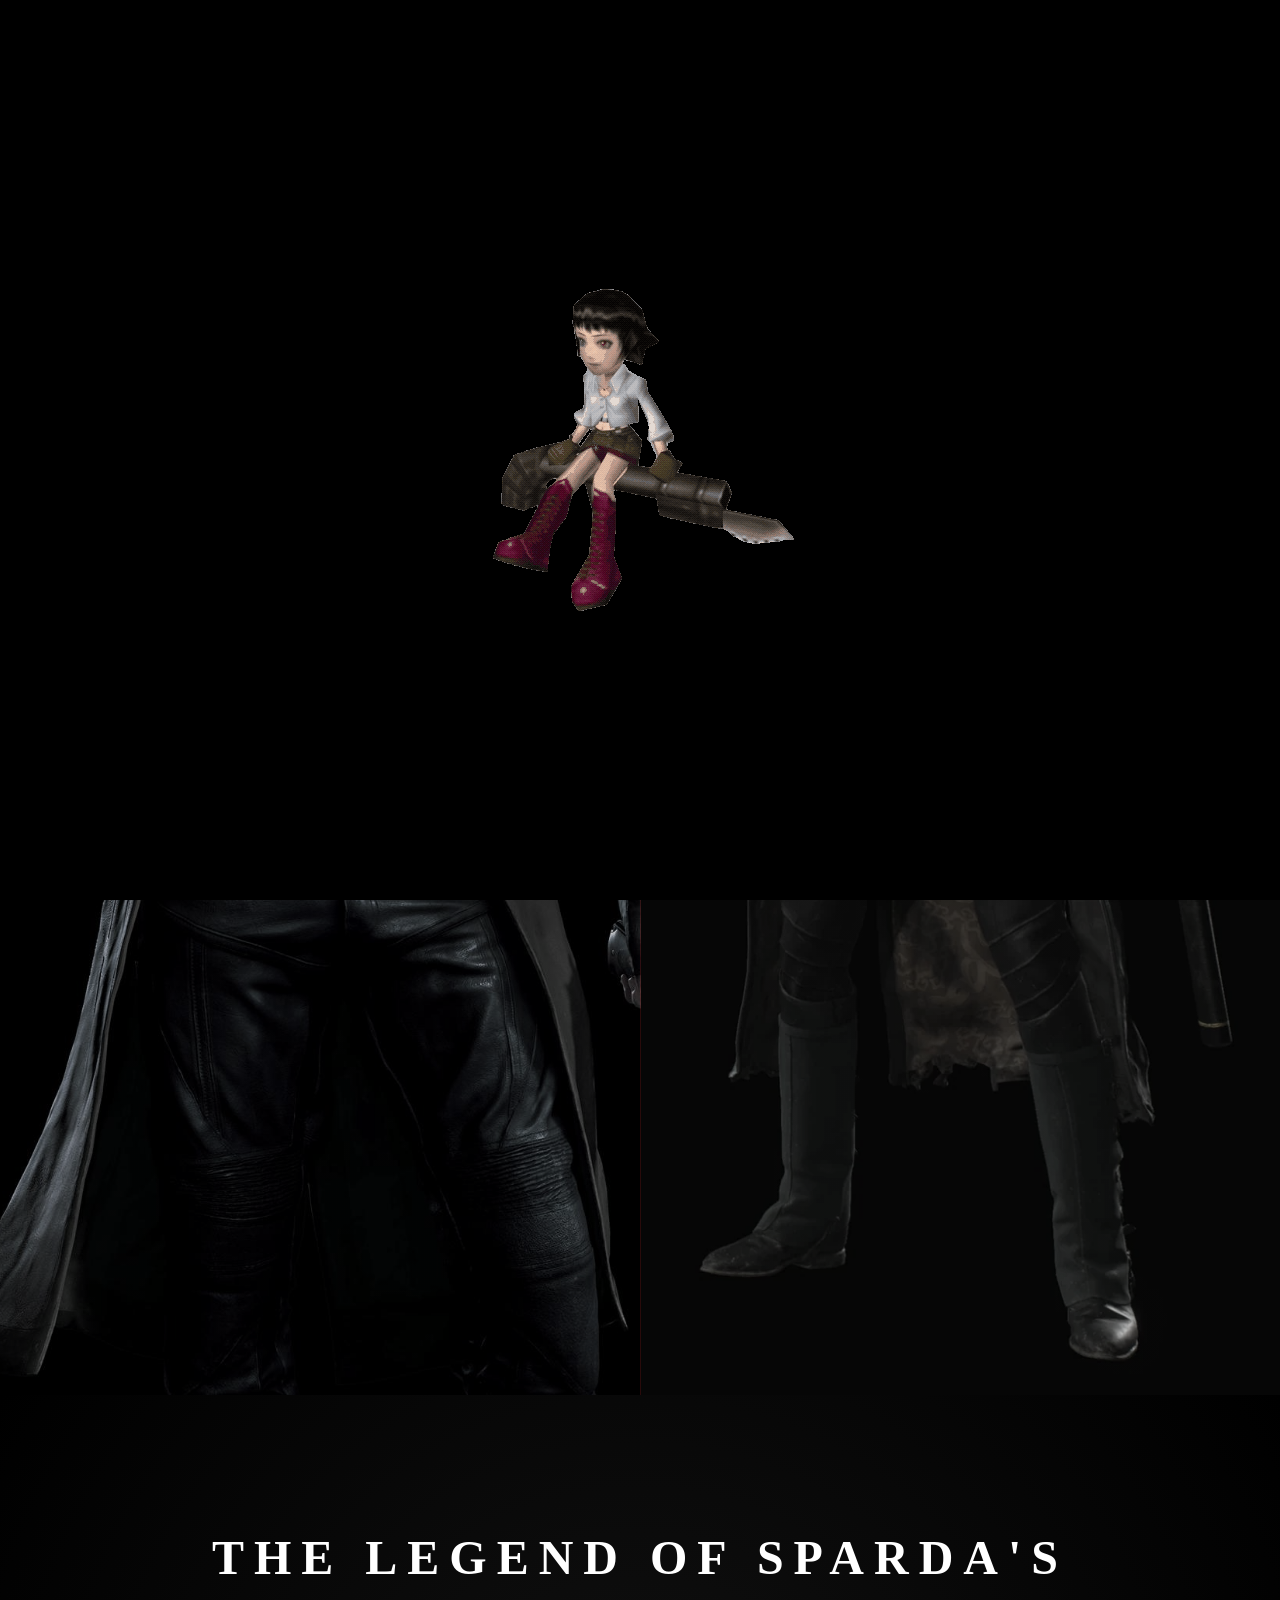
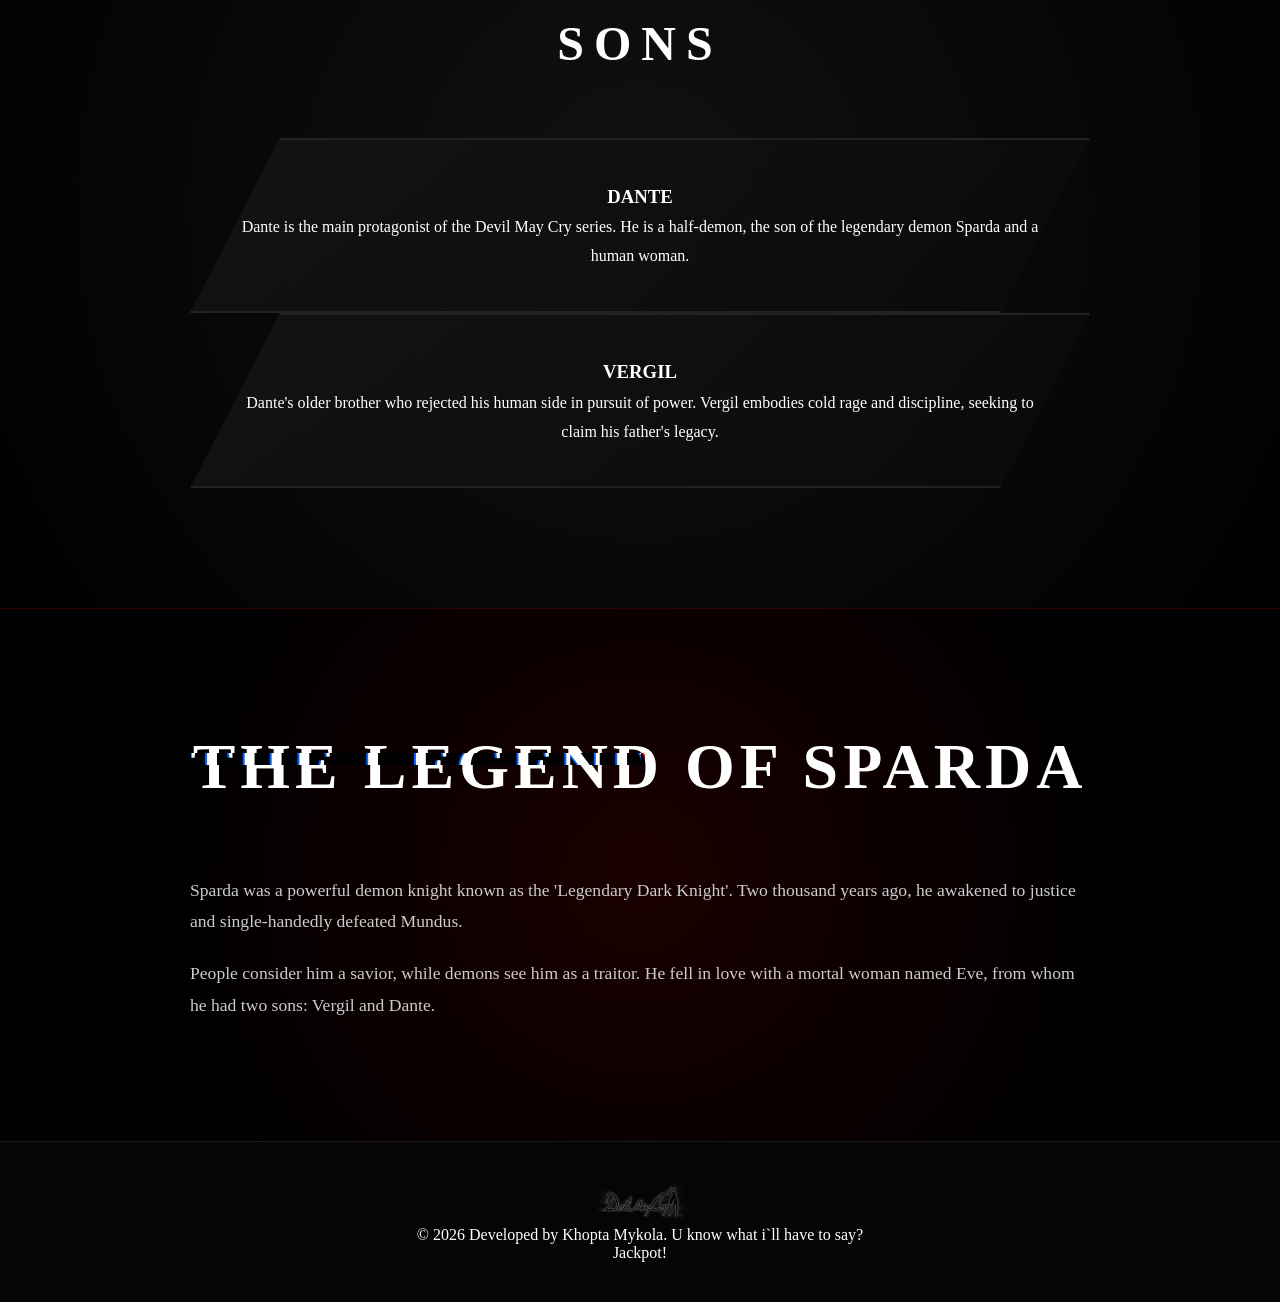
==== index.html @ fee52f25 "Add files via upload" ====
<!DOCTYPE html>
<html lang="en">
<head>
    <meta charset="UTF-8">
    <meta name="viewport" content="width=device-width, initial-scale=1.0">
    <title>home</title>
    <link rel="stylesheet" href="css/main.css">
    <link rel="stylesheet" href="css/loader.css">
    
</head>
<body>
  
    <div id="loader">
        <img src="assets/image/lady.gif.gif" alt="запуск" />
    </div>
    <header class="main-header">
    <div class="logo-container">
        <img src="assets/image/dmc.png" alt="DMC Logo" class="nav-logo">
    </div>
    <nav class="nav-links">
        <a href="index.html" data-lang="nav_index"></a>
        <a href="weapons.html" data-lang="nav_chars"></a>
        <a href="music.html" data-lang="nav_music"></a>
        <a href="gallery.html" data-lang="nav_gallery"></a>
        <a href="story.html" data-lang="nav_story"></a>
         <a href="about.html" data-lang="nav_about"></a>
    </nav>
    <div class="lang-switcher">
        <button onclick="changeLang('ua')">UA</button>
        <button onclick="changeLang('en')">EN</button>
    </div>
</header>



<main class="hero-container">
    <div class="character-side dante" onclick="location.href='dante.html'">
        <div class="character-info">
            <h1 data-lang="dante_name">DANTE</h1>
            <p data-lang="dante_motto">Jackpot!</p>
        </div>
    </div>
    <div class="character-side vergil" onclick="location.href='vergil.html'">
        <div class="character-info">
        <h1 data-lang="vergil_name">VERGIL</h1>
            <p data-lang="vergil_motto">I need more... Power!</p>
    </div>
    </div>
</main>

<section class="story-section">
    <div class="particles-container">
    <div class="particle red"></div>
    <div class="particle white"></div>
</div>
    <div class="container">
        <h2 class="section-title" data-lang="story_title">SONS OF SPARDA</h2>
        
        <div class="brothers-flex">
        <div class="brother-card dante-bio">
                <h3 data-lang="dante_name">DANTE</h3>
                <p data-lang="dante_bio_main">
                </p>
         </div>

            <div class="brother-card vergil-bio">
                <h3 data-lang="vergil_name">VERGIL</h3>
                <p data-lang="vergil_bio_main">
                </p>
           </div>
        </div>
    </div>
</section>
<section class="legend-section">
    <div class="container">
        <div class="glitch-wrapper">
            <h2 class="glitch-title" data-lang="legend"  data-text="THE LEGEND OF SPARDA"></h2>
        </div>
        
        <div class="sparda-content">
            <div class="sparda-text">
                <p data-lang="legend_content">
                    
                </p>
                <p data-lang="legend_content2">
                    Він обрав людство замість демонічної крові, залишивши своїм синам не лише велику силу, а й тягар вічного протистояння. Його ім'я стало легендою, а його мечі — ключами до долі всього світу.
                </p>
            </div>
        </div>
    </div>
</section>

    <script src="js/loader.js"></script>
    <script src="js/navigation.js"></script>
    <script src="js/lang.js"></script>
    <footer class="main-footer">
    <div class="footer-line"></div>
    <div class="footer-content">
        <div class="footer-logo">
            <img src="assets/image/dmc.png" alt="DMC">
        </div>
        <p>© 2026 Developed by Khopta Mykola. U know what i`ll have to say?</p>
        <div class="social-links">
            <span>Jackpot!</span>
        </div>
    </div>
</footer>
</body>
</html>
---- css/main.css ----
/* --- 1. БАЗОВІ НАЛАШТУВАННЯ --- */
* {
    margin: 0;
    padding: 0;
    box-sizing: border-box;
}

body {
    background-color: #000;
    color: #fff;
    font-family: 'Cinzel', serif; 
    overflow-x: hidden;
}

/* --- 2. ПАНЕЛЬ НАВІГАЦІЇ (HEADER) --- */
.main-header {
    position: fixed;
    top: 0;
    left: 0;
    width: 100%;
    height: 80px;
    display: flex;
    justify-content: space-between;
    align-items: center;
    padding: 0 50px;
    background: rgba(0, 0, 0, 0.8); /* Напівпрозорий фон */
    z-index: 1000;
}

.nav-logo {
    height: 40px;
    width: auto;
    filter: drop-shadow(0 0 7px rgba(255, 0, 0, 0.6));
}

.nav-links a {
    color: #ccc;
    text-decoration: none;
    margin: 0 20px;
    font-size: 0.9rem;
    text-transform: uppercase;
    letter-spacing: 2px;
    transition: 0.3s;
}

.nav-links a:hover {
    color: #fff;
    text-shadow: 0 0 10px #fff;
}

.lang-switcher {
    display: flex;
    gap: 10px;
}

.lang-switcher button {
    background: transparent;
    border: 1px solid rgba(255,255,255,0.5);
    color: white;
    padding: 5px 12px;
    cursor: pointer;
    font-family: inherit;
    transition: 0.3s;
}

.lang-switcher button:hover {
    background: #ff0000;
    border-color: #ff0000;
}

/* --- 3. ГОЛОВНИЙ КОНТЕЙНЕР (ГЕРОЇ) --- */
.hero-container {
    display: flex;
    width: 100%;
    height: 100vh;
    overflow: hidden;
}

.character-side {
    flex: 1;
    position: relative;
    display: flex;
    justify-content: center;
    align-items: center;
    transition: flex 0.7s cubic-bezier(0.2, 1, 0.3, 1);
    cursor: pointer;
    background-size: cover;
    background-position: center;
    background-repeat: no-repeat;
    filter: grayscale(0.6);
}

.character-side:hover {
    flex: 1.5;
    filter: grayscale(0);
}

/* ФОТО ГЕРОЇВ */
.dante {
    background-image: linear-gradient(rgba(0,0,0,0.2), rgba(0,0,0,0.2)), 
                      url('../assets/image/dante.jpg');
    border-right: 1px solid rgba(255,0,0,0.3);
}

.vergil {
    background-image: linear-gradient(rgba(0,0,0,0.2), rgba(0,0,0,0.2)), 
                      url('../assets/image/vergil.webp');
}

.character-info {
    text-align: center;
    z-index: 5;
    pointer-events: none;
}

.character-info h1 {
    font-size: 4.5rem;
    letter-spacing: 8px;
    text-shadow: 2px 2px 20px #000;
}

/* --- 4. КАРТКИ БРАТІВ ТА ЕФЕКТИ --- */
.brother-card {
    flex: 1;
    padding: 40px;
    background: linear-gradient(135deg, rgba(20, 20, 20, 0.9) 0%, rgba(10, 10, 10, 0.9) 100%);
    border: 2px solid #222;
    clip-path: polygon(10% 0, 100% 0, 90% 100%, 0 100%);
    position: relative;
    transition: 0.5s;
    overflow: hidden;
}

.dante-bio:hover {
    border-color: #f00;
    transform: scale(1.05) skewX(-2deg);
    box-shadow: 0 0 40px rgba(255, 0, 0, 0.3);
}

.vergil-bio:hover {
    border-color: #0066ff;
    transform: scale(1.05) skewX(2deg);
    box-shadow: 0 0 40px rgba(1, 39, 77, 0.663);
}

/* Секція Спарди */
.legend-section {
    padding: 100px 0;
    background: radial-gradient(circle at center, #1a0000 0%, #000 70%);
    border-top: 1px solid #300;
}

/* Магія Глітча */
.glitch-wrapper {
    text-align: center;
    margin-bottom: 50px;
}

.glitch-title {
    color: white;
    font-size: 4rem;
    font-weight: 900;
    position: relative;
    display: inline-block;
    text-transform: uppercase;
    letter-spacing: 5px;
}

.glitch-title::before,
.glitch-title::after {
    content: attr(data-text);
    position: absolute;
    top: 0;
    left: 0;
    width: 100%;
    height: 100%;
    background: black;
}

.glitch-title::before {
    left: 2px;
    text-shadow: -2px 0 #ff0000;
    clip: rect(44px, 450px, 56px, 0);
    animation: glitch-anim 5s infinite linear alternate-reverse;
}

.glitch-title::after {
    left: -2px;
    text-shadow: -2px 0 #0066ff;
    clip: rect(44px, 450px, 56px, 0);
    animation: glitch-anim 2s infinite linear alternate-reverse;
}

@keyframes glitch-anim {
    0% { clip: rect(31px, 9999px, 94px, 0); }
    5% { clip: rect(70px, 9999px, 71px, 0); }
    10% { clip: rect(29px, 9999px, 83px, 0); }
    15% { clip: rect(16px, 9999px, 91px, 0); }
    20% { clip: rect(2px, 9999px, 23px, 0); }
    /* ... і так далі, створює ефект тремтіння */
    100% { clip: rect(67px, 9999px, 62px, 0); }
}

/* Контент */
.sparda-content {
    display: flex;
    align-items: center;
    gap: 40px;
    max-width: 900px;
    margin: 0 auto;
}

.sparda-text p {
    font-size: 1.1rem;
    color: #ccc;
    line-height: 1.8;
    margin-bottom: 20px;
}

.floating-symbol {
    width: 200px;
    filter: drop-shadow(0 0 10px #f00);
    animation: float 4s ease-in-out infinite;
}

@keyframes float {
    0%, 100% { transform: translateY(0); }
    50% { transform: translateY(-20px); }
}

/* --- 5. ФУТЕР --- */
.main-footer {
    padding: 40px 0;
    background: #050505;
    text-align: center;
    border-top: 1px solid #1a1a1a;
}

.footer-logo img {
    height: 40px;
    filter: grayscale(1) brightness(0.8);
    transition: 0.3s;
}

.jackpot-text {
    display: block;
    margin-top: 10px;
    color: #ff0000;
    font-weight: bold;
    opacity: 0.6;
    letter-spacing: 3px;
}
---- css/loader.css ----
#loader {
            position: fixed !important;
            top: 0;
            left: 0;
            width: 100vw;
            height: 100vh;
            background: #000;
            display: flex;
            justify-content: center;
            align-items: center;
            z-index: 999999;
            transition: opacity 0.4s ease;
        }
        .loader-hidden {
            opacity: 0 !important;
            pointer-events: none !important;
        }
* {
    margin: 0;
    padding: 0;
    box-sizing: border-box; /* Щоб падінги не "роздували" елементи */
}

body {
    background-color: #000;
    color: #fff;
    font-family: 'Cinzel', serif; /* Готичний стиль, якщо підключений Google Fonts */
    overflow-x: hidden; /* Щоб не було горизонтальної прокрутки */
}

/* --- 2. ПАНЕЛЬ НАВІГАЦІЇ (HEADER) --- */
.main-header {
    position: fixed;
    top: 0;
    left: 0;
    width: 100%;
    height: 80px;
    display: flex;
    justify-content: space-between; /* Розносить Лого, Меню і Кнопки по краях */
    align-items: center;
    padding: 0 50px;
    background: linear-gradient(to bottom, rgba(0,0,0,0.9), transparent);
    z-index: 1000;
}




.nav-links a {
    color: #ccc;
    text-decoration: none;
    margin: 0 20px;
    font-size: 0.9rem;
    text-transform: uppercase;
    letter-spacing: 2px;
    transition: 0.3s;
}

.nav-links a:hover {
    color: #fff;
    text-shadow: 0 0 10px #fff;
}

/* Кнопки мов */
.lang-switcher {
    display: flex;
    gap: 10px;
}

.lang-switcher button {
    background: transparent;
    border: 1px solid rgba(255,255,255,0.5);
    color: white;
    padding: 5px 12px;
    cursor: pointer;
    font-family: inherit;
    transition: 0.3s;
}

.lang-switcher button:hover {
    background: #ff0000;
    border-color: #ff0000;
}

/* --- 3. ГОЛОВНИЙ КОНТЕЙНЕР (ГЕРОЇ) --- */
.hero-container {
    display: flex; /* СТАВИТЬ ГЕРОЇВ ПОРУЧ (ЗЛІВА НАПРАВО) */
    width: 100%;
    height: 155vh;
    overflow: hidden;
}

.character-side {
    flex: 1; /* Кожен займає порівну місця */
    position: relative;
    display: flex;
    justify-content: center;
    align-items: center;
    transition: flex 0.8s cubic-bezier(0.25, 1, 0.3, 1);
    cursor: pointer;
    background-size: cover; /* Щоб фото не плющило */
    background-position: center;
    background-repeat: no-repeat;
    filter: grayscale(0.6); /* Ефект DMC: трохи похмуро, поки не наведеш */
}

.character-side:hover {
    flex: 1.6; /* Розширюється при наведенні */
    filter: grayscale(0);
}

/* ФОТО (Заміни шляхи на власні) */
.dante {
    background-image: linear-gradient(rgba(0,0,0,0.2), rgba(0,0,0,0.2)), 
                      url('../assets/image/dante.jpg');
    border-right: 1px solid rgba(255,0,0,0.3);
}

.vergil {
    background-image: linear-gradient(rgba(0,0,0,0.2), rgba(0,0,0,0.2)), 
                      url('../assets/image/vergil.webp');
}

/* Текст на героях */
.character-info {
    text-align: center;
    z-index: 5;
    pointer-events: none; /* Щоб текст не заважав клікати по фону */
}

.character-info h1 {
    font-size: 4.5rem;
    letter-spacing: 8px;
    margin-bottom: 5px;
    text-shadow: 2px 2px 20px #000;
}

.character-info p {
    font-size: 1.2rem;
    color: #ff0000;
    text-transform: uppercase;
    letter-spacing: 3px;
}

/* --- 4. СЕКЦІЯ ІСТОРІЇ (НИЖЧЕ) --- */
.story-section {
    padding: 120px 20px;
    background-color: #050505;
    background-image: radial-gradient(circle at center, #111 0%, #000 100%);
    text-align: center;
}

.story-section h2 {
    font-size: 3rem;
    color: #fff;
    margin-bottom: 50px;
    letter-spacing: 10px;
    text-transform: uppercase;
}

.container {
    max-width: 900px;
    margin: 0 auto;
    line-height: 1.8;
}

.story-content p {
    font-size: 1.1rem;
    color: #aaa;
    margin-bottom: 30px;
}

/* --- 5. ЛОАДЕР (додатково, щоб не було конфліктів) --- */
#loader {
    /* Твої стилі лоадера тут залишаються без змін */

}
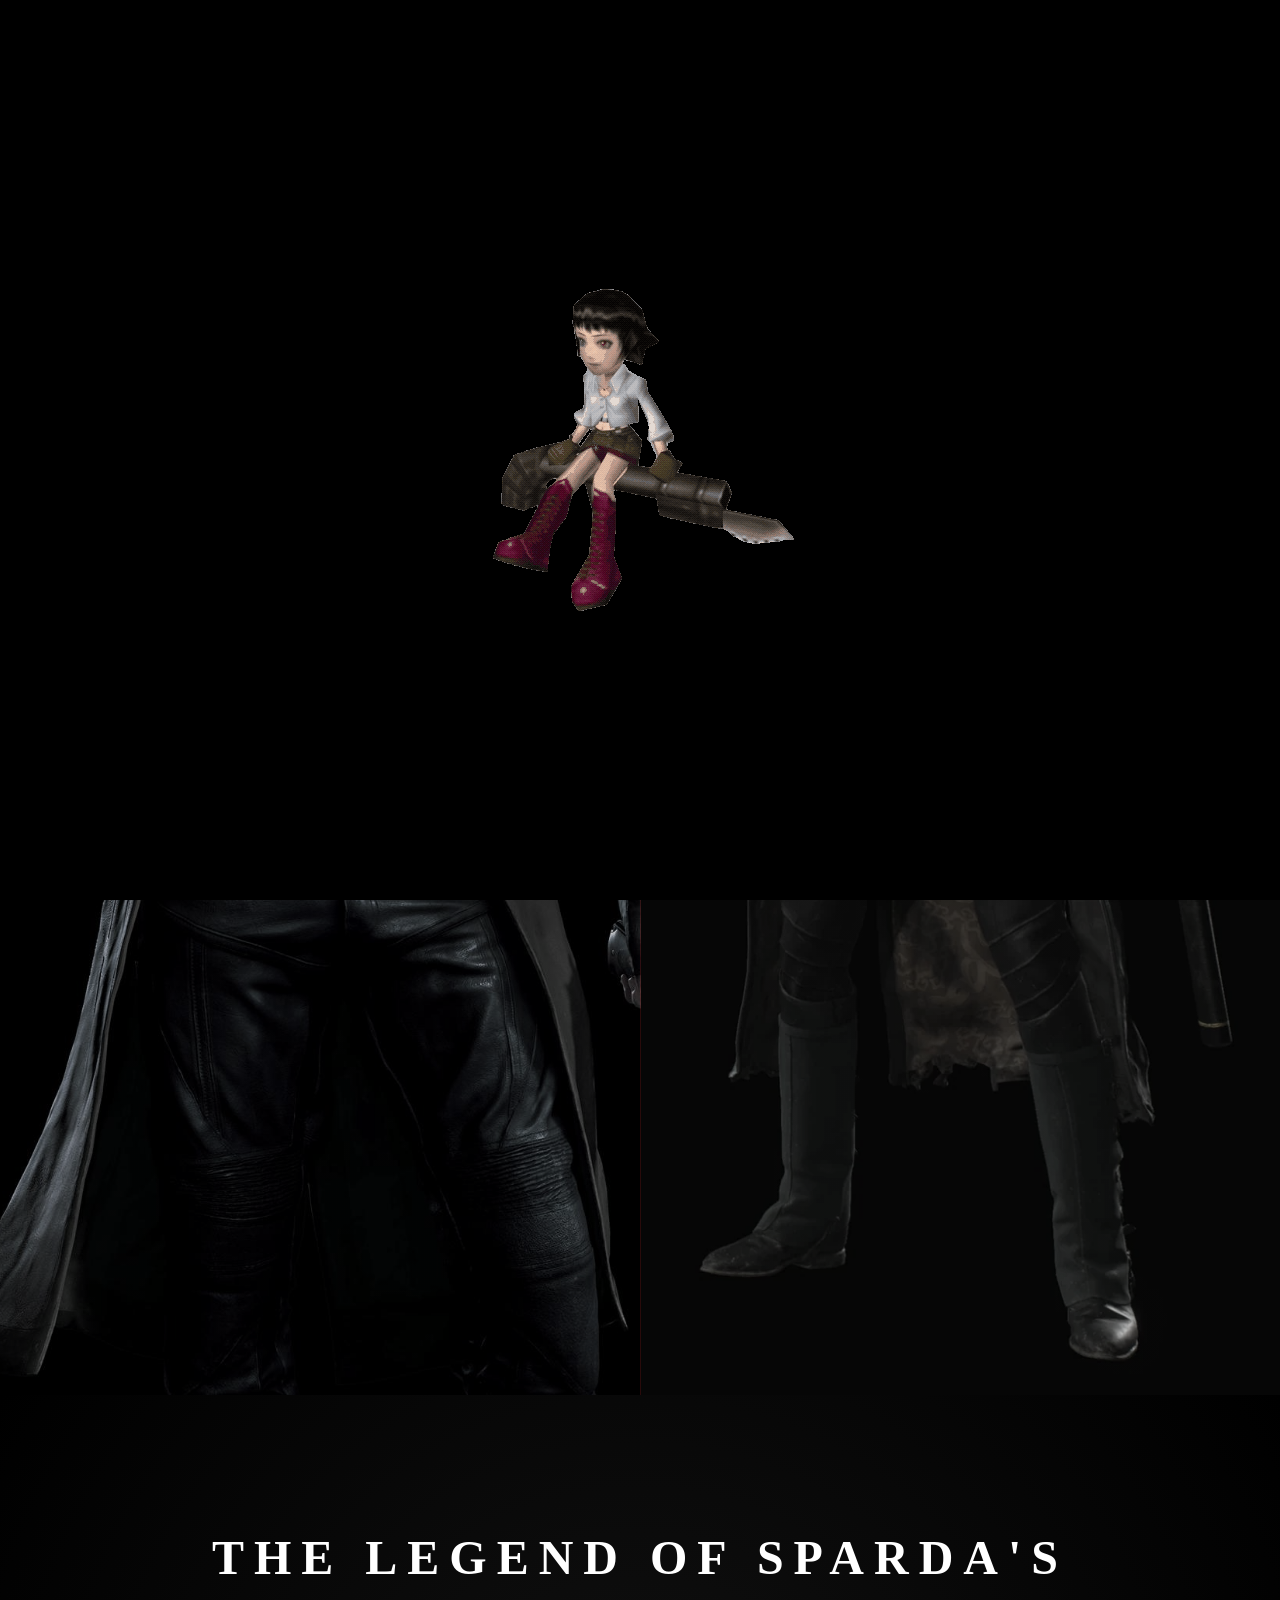
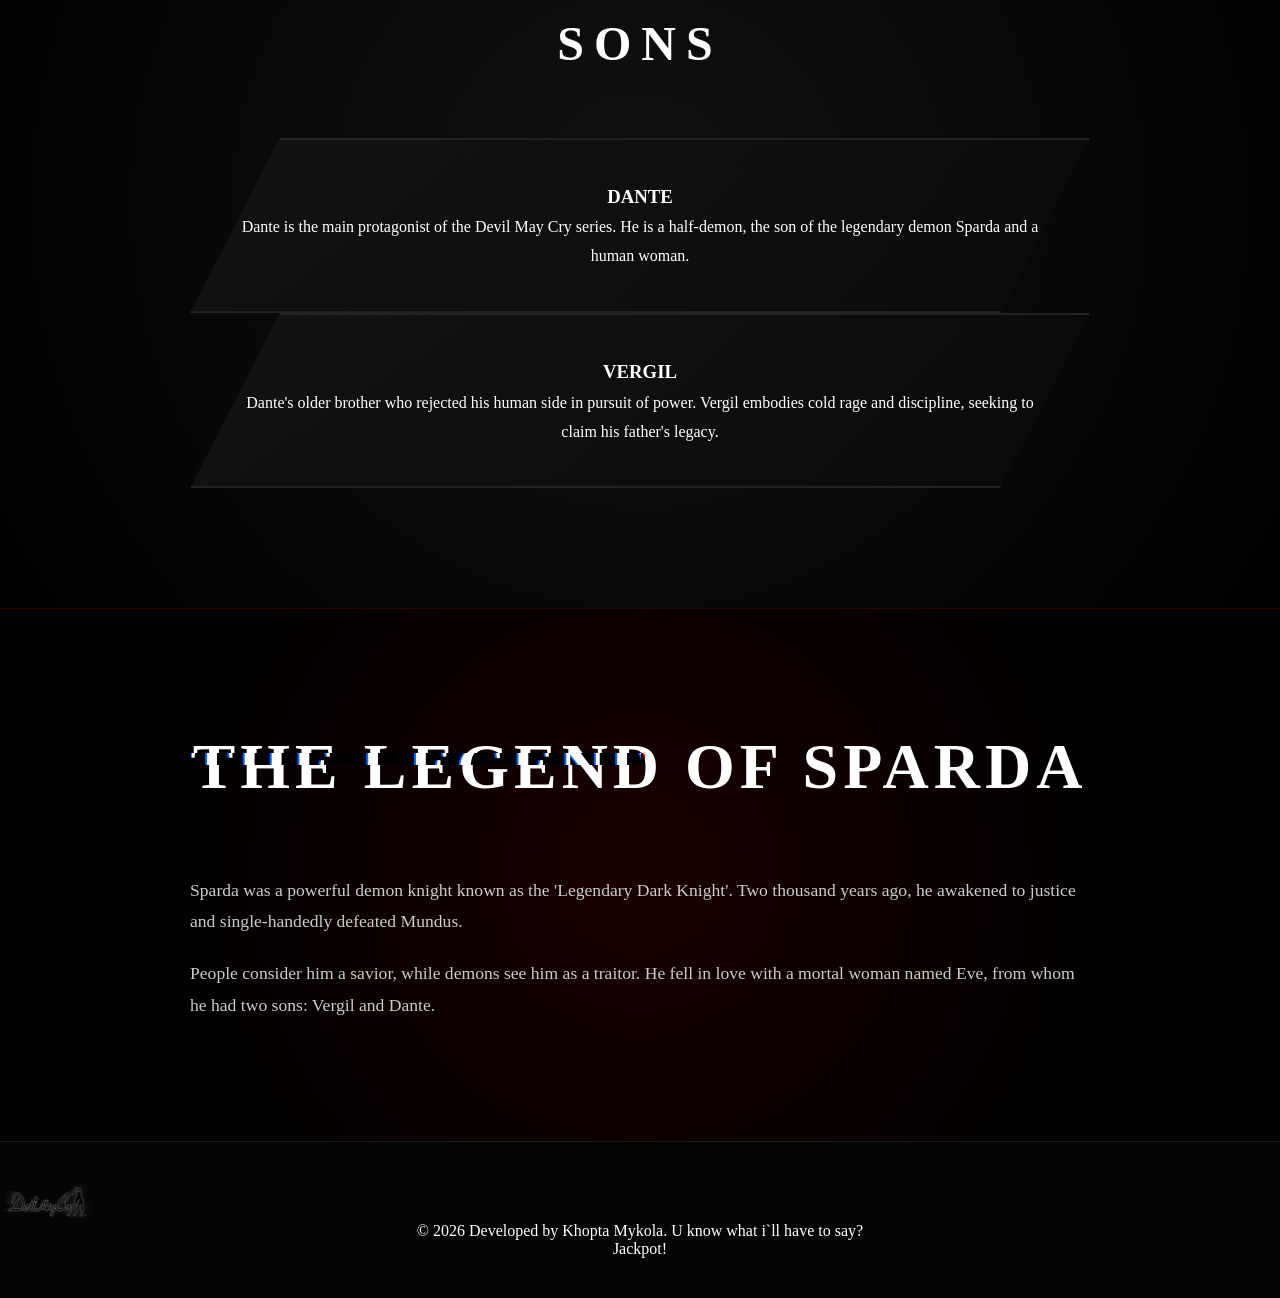
==== commit 5eaea839: "Update language switcher for mobile view Removed the old language switcher and added mobile language" ====
--- a/index.html
+++ b/index.html
@@ -17,18 +17,26 @@
     <div class="logo-container">
         <img src="assets/image/dmc.png" alt="DMC Logo" class="nav-logo">
     </div>
+
+    <div class="menu-toggle" id="mobile-menu">
+        <span class="bar"></span>
+        <span class="bar"></span>
+        <span class="bar"></span>
+    </div>
+
     <nav class="nav-links">
         <a href="index.html" data-lang="nav_index"></a>
         <a href="weapons.html" data-lang="nav_chars"></a>
         <a href="music.html" data-lang="nav_music"></a>
         <a href="gallery.html" data-lang="nav_gallery"></a>
         <a href="story.html" data-lang="nav_story"></a>
-         <a href="about.html" data-lang="nav_about"></a>
+        <a href="about.html" data-lang="nav_about"></a>
+        
+        <div class="mobile-lang">
+            <button onclick="changeLang('ua')">UA</button>
+            <button onclick="changeLang('en')">EN</button>
+        </div>
     </nav>
-    <div class="lang-switcher">
-        <button onclick="changeLang('ua')">UA</button>
-        <button onclick="changeLang('en')">EN</button>
-    </div>
 </header>
 
 
@@ -106,4 +114,4 @@
     </div>
 </footer>
 </body>
-</html>+</html>
--- a/css/main.css
+++ b/css/main.css
@@ -250,4 +250,45 @@
     font-weight: bold;
     opacity: 0.6;
     letter-spacing: 3px;
-}+}
+@media (max-width: 768px){
+    .main-header {
+        flex-direction: column;
+        height: auto;
+        padding: 10px 0;
+    }
+    .nav-links {
+        flex-wrap: wrap;
+        justify-content: center;
+        gap: 10px;
+        margin: 10px 0;
+    }
+    .hero-container {
+        flex-direction: column;
+        height: auto;
+        margin-top: 120px;
+    }
+    .character-side {
+        width: 100%;
+        height: 50vh;
+    }
+    .brother-flex {
+        flex-direction: column;
+        align-items: center;
+        gap: 20px;
+    }
+    .brother-card {
+        width: 90%;
+    }
+    .section-title {
+        font-size: 1.8rem;
+    }
+    .character-info h1 {
+        fonnt-size: 2.5 rem;
+    }
+}
+img {
+    max-width:100%;
+    height: auto;
+    display: block;
+}
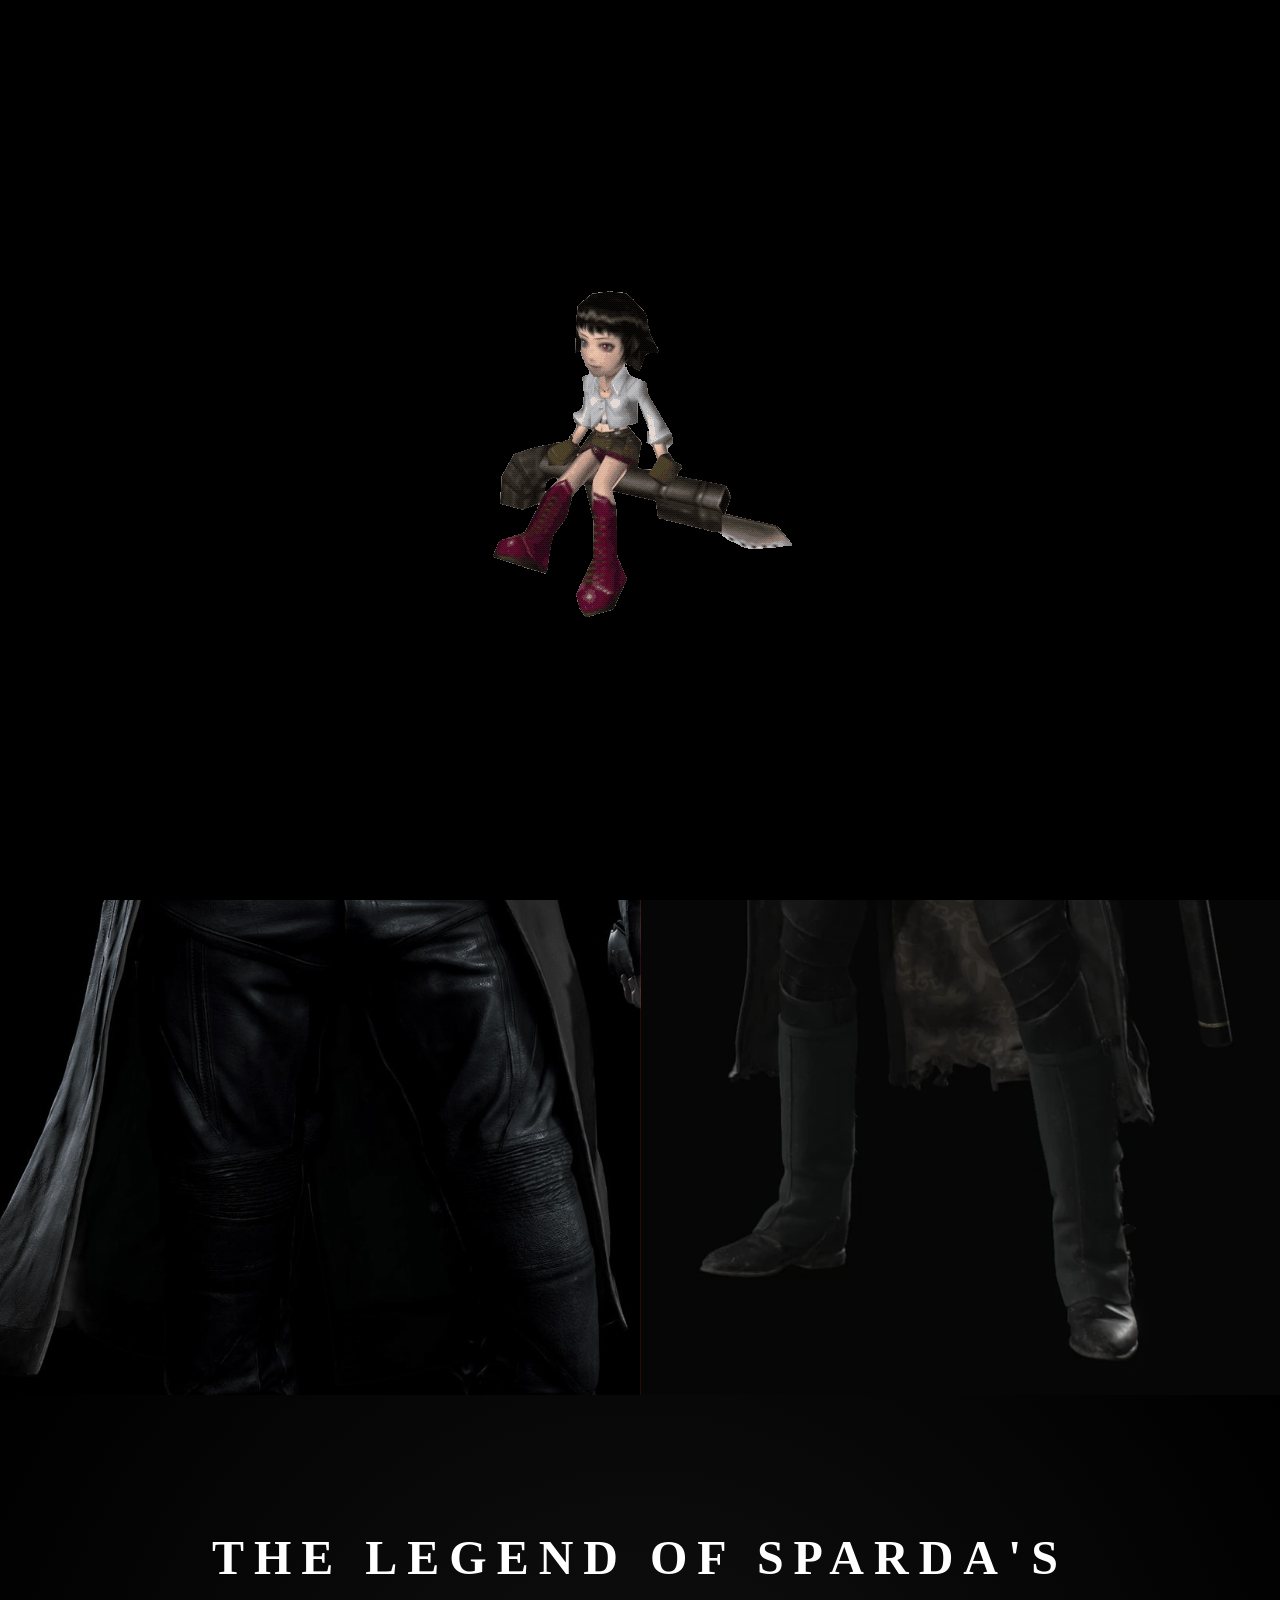
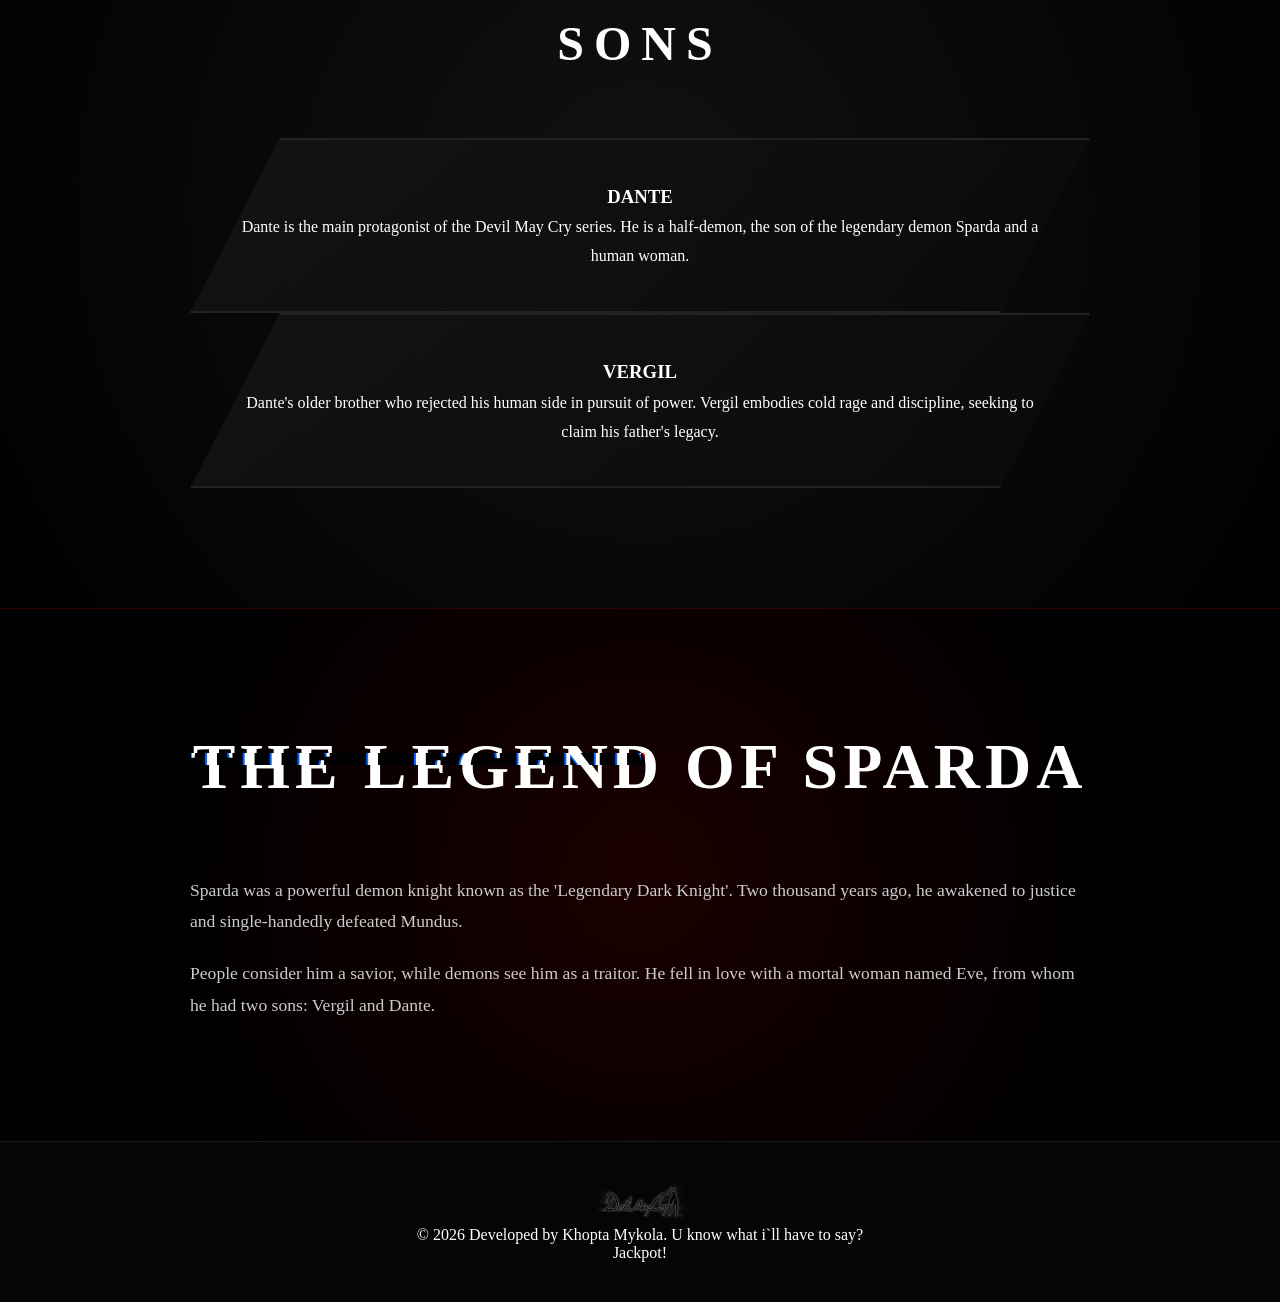
==== commit 32de908b: "Add files via upload" ====
--- a/index.html
+++ b/index.html
@@ -31,12 +31,11 @@
         <a href="gallery.html" data-lang="nav_gallery"></a>
         <a href="story.html" data-lang="nav_story"></a>
         <a href="about.html" data-lang="nav_about"></a>
-        
-        <div class="mobile-lang">
-            <button onclick="changeLang('ua')">UA</button>
-            <button onclick="changeLang('en')">EN</button>
-        </div>
     </nav>
+    <div class="lang-switcher">
+        <button onclick="changeLang('ua')">UA</button>
+        <button onclick="changeLang('en')">EN</button>
+    </div>
 </header>
 
 
@@ -114,4 +113,4 @@
     </div>
 </footer>
 </body>
-</html>
+</html>
--- a/css/main.css
+++ b/css/main.css
@@ -1,5 +1,5 @@
 
-/* --- 1. БАЗОВІ НАЛАШТУВАННЯ --- */
+/* бейз сетінгс */
 * {
     margin: 0;
     padding: 0;
@@ -13,7 +13,7 @@
     overflow-x: hidden;
 }
 
-/* --- 2. ПАНЕЛЬ НАВІГАЦІЇ (HEADER) --- */
+/* хедер*/
 .main-header {
     position: fixed;
     top: 0;
@@ -24,7 +24,7 @@
     justify-content: space-between;
     align-items: center;
     padding: 0 50px;
-    background: rgba(0, 0, 0, 0.8); /* Напівпрозорий фон */
+    background: rgba(0, 0, 0, 0.8); /* полупрозорий фон */
     z-index: 1000;
 }
 
@@ -69,7 +69,7 @@
     border-color: #ff0000;
 }
 
-/* --- 3. ГОЛОВНИЙ КОНТЕЙНЕР (ГЕРОЇ) --- */
+/* данте і верг */
 .hero-container {
     display: flex;
     width: 100%;
@@ -96,7 +96,7 @@
     filter: grayscale(0);
 }
 
-/* ФОТО ГЕРОЇВ */
+/* фото*/
 .dante {
     background-image: linear-gradient(rgba(0,0,0,0.2), rgba(0,0,0,0.2)), 
                       url('../assets/image/dante.jpg');
@@ -120,7 +120,7 @@
     text-shadow: 2px 2px 20px #000;
 }
 
-/* --- 4. КАРТКИ БРАТІВ ТА ЕФЕКТИ --- */
+/* ефекти та кардс  */
 .brother-card {
     flex: 1;
     padding: 40px;
@@ -151,7 +151,7 @@
     border-top: 1px solid #300;
 }
 
-/* Магія Глітча */
+/* глітч */
 .glitch-wrapper {
     text-align: center;
     margin-bottom: 50px;
@@ -198,7 +198,7 @@
     10% { clip: rect(29px, 9999px, 83px, 0); }
     15% { clip: rect(16px, 9999px, 91px, 0); }
     20% { clip: rect(2px, 9999px, 23px, 0); }
-    /* ... і так далі, створює ефект тремтіння */
+    /* ефект тряски  */
     100% { clip: rect(67px, 9999px, 62px, 0); }
 }
 
@@ -229,7 +229,7 @@
     50% { transform: translateY(-20px); }
 }
 
-/* --- 5. ФУТЕР --- */
+/* футер */
 .main-footer {
     padding: 40px 0;
     background: #050505;
@@ -251,44 +251,108 @@
     opacity: 0.6;
     letter-spacing: 3px;
 }
-@media (max-width: 768px){
+/* бургер (НАСТЯ ДЯКУЮ) */
+.menu-toggle {
+    display: none;
+    flex-direction: column;
+    cursor: pointer;
+    gap: 6px;
+    z-index: 2100;
+}
+
+.menu-toggle .bar {
+    width: 30px;
+    height: 3px;
+    background-color: #fff;
+    transition: 0.3s;
+}
+
+/* анімка перетворювання на хрестик */
+.menu-toggle.is-active .bar:nth-child(2) { opacity: 0; }
+.menu-toggle.is-active .bar:nth-child(1) { transform: translateY(9px) rotate(45deg); }
+.menu-toggle.is-active .bar:nth-child(3) { transform: translateY(-9px) rotate(-45deg); }
+@media (max-width: 768px) {
+    /* 1. лого зліва бургер справа */
     .main-header {
-        flex-direction: column;
-        height: auto;
-        padding: 10px 0;
-    }
+        padding: 0 20px;
+        height: 70px;
+        justify-content: space-between;
+    }
+
+    .menu-toggle {
+        display: flex; /* макменю тіко на мобілках */
+    }
+
+    @media (max-width: 768px) {
+    /* ... інші стилі ... */
+
     .nav-links {
-        flex-wrap: wrap;
-        justify-content: center;
-        gap: 10px;
-        margin: 10px 0;
-    }
+        position: fixed;
+        top: 0;
+        right: -100%; 
+        width: 100%; 
+        height: 100vh; 
+        background: rgba(0, 0, 0, 0.95); 
+        display: flex;
+        flex-direction: column; 
+        justify-content: center; 
+        align-items: center;   
+        transition: 0.5s cubic-bezier(0.77, 0, 0.175, 1);
+        z-index: 2050;
+        border-left: none; 
+    }
+
+    .nav-links.active {
+        right: 0;
+    }
+
+    .nav-links a {
+        margin: 20px 0; 
+        font-size: 2rem; 
+        text-align: center;
+        width: 100%;
+        letter-spacing: 5px; 
+        color: #fff;
+        text-decoration: none;
+        transition: 0.3s;
+    }
+
+    .nav-links a:hover {
+        color: #ff0000;
+        text-shadow: 0 0 15px #ff0000;
+    }
+}
+    
+    .lang-switcher { display: none; } 
+    
+    /* аби герої не накладались, а були стовпцем*/
     .hero-container {
         flex-direction: column;
         height: auto;
-        margin-top: 120px;
-    }
+        margin-top: 70px; 
+    }
+
     .character-side {
-        width: 100%;
-        height: 50vh;
-    }
-    .brother-flex {
+        width: 100% !important; /* на ширину  */
+        height: 50vh; /* сайд для кожного перса */
+        flex: none !important; /* вимикаєм флекс */
+    }
+
+    /* фуьер*/
+    .main-footer {
+        padding: 40px 20px;
+        display: flex;
         flex-direction: column;
         align-items: center;
+    }
+
+    .footer-content {
+        flex-direction: column;
         gap: 20px;
     }
-    .brother-card {
-        width: 90%;
-    }
-    .section-title {
-        font-size: 1.8rem;
-    }
-    .character-info h1 {
-        fonnt-size: 2.5 rem;
-    }
-}
-img {
-    max-width:100%;
-    height: auto;
-    display: block;
-}
+
+    .footer-logo img {
+        height: 35px; /* лого не на пів екрана */
+        margin: 0 auto;
+    }
+}
